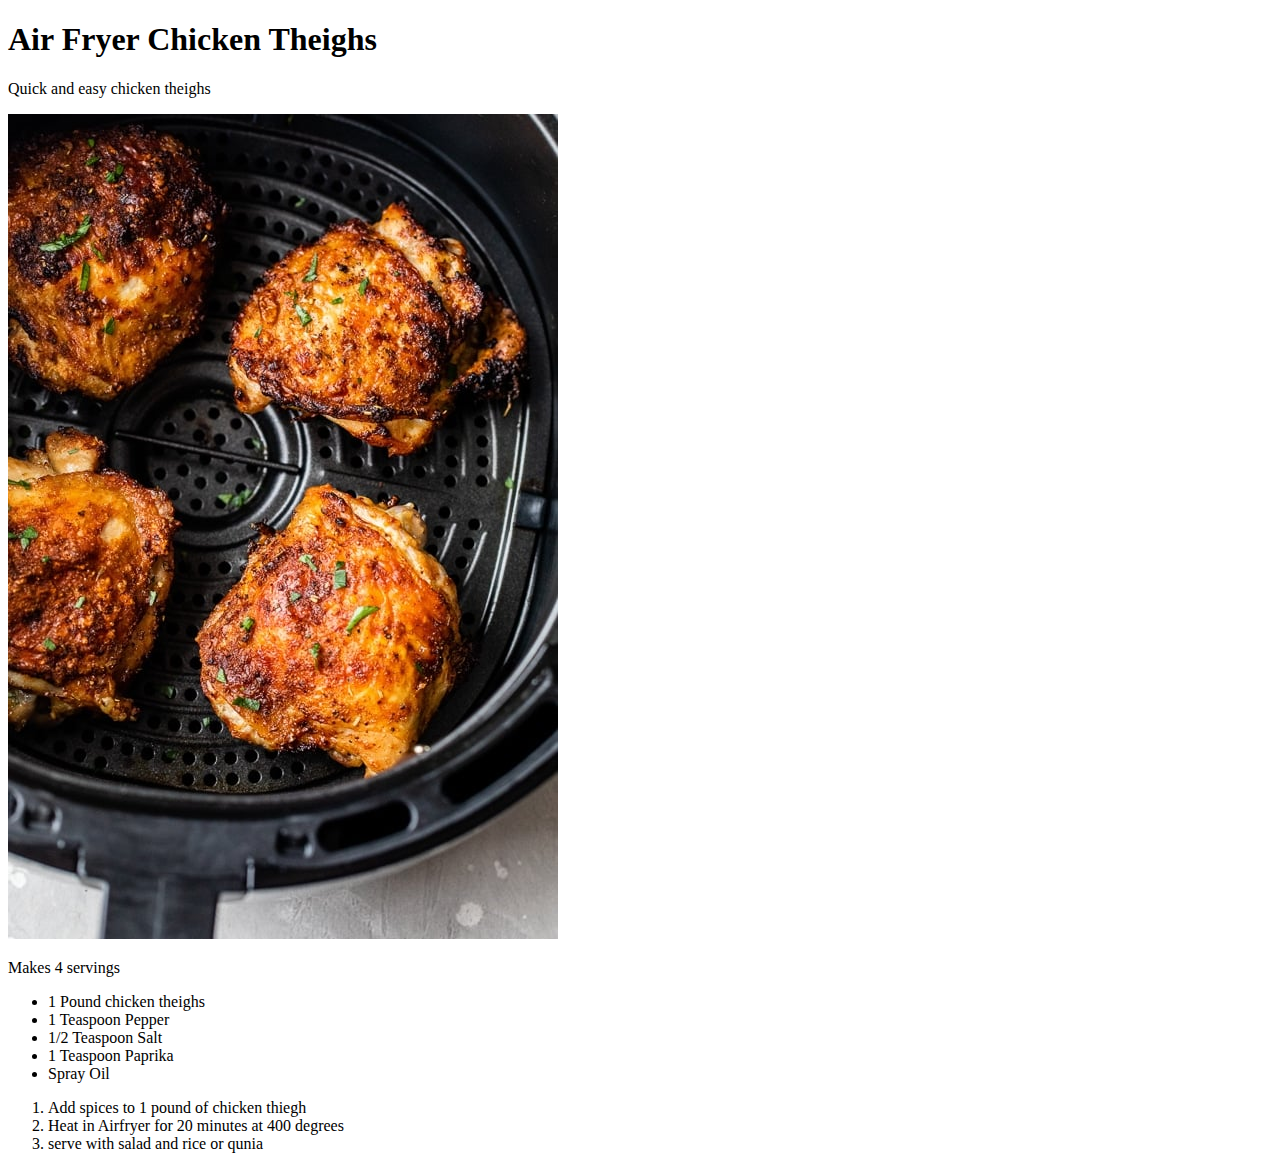
==== recipes/airfryerchickenthieghs.html @ 43e2ed18 "Added 3 new recipes to the website" ====
<!DOCTYPE html>
<html lang="en">
    <head>
        <meta charset="utf-8">
        <title>Air Fryer Chicken Theighs</title>
    </head>
    <body>
        <h1>Air Fryer Chicken Theighs</h1>
        <p>Quick and easy chicken theighs</p>
        <img src="images/Air-Fryer-Chicken-Thighs-4.jpg">
        <p>Makes 4 servings</p>
        <ul>
            <li>1 Pound chicken theighs</li>
            <li>1 Teaspoon Pepper</li>
            <li>1/2 Teaspoon Salt</li>
            <li>1 Teaspoon Paprika</li>
            <li>Spray Oil</li>
        </ul>
        <ol>
            <li>Add spices to 1 pound of chicken thiegh</li>
            <li>Heat in Airfryer for 20 minutes at 400 degrees</li>
            <li>serve with salad and rice or qunia</li>
        </ol>
    </body>
</html>
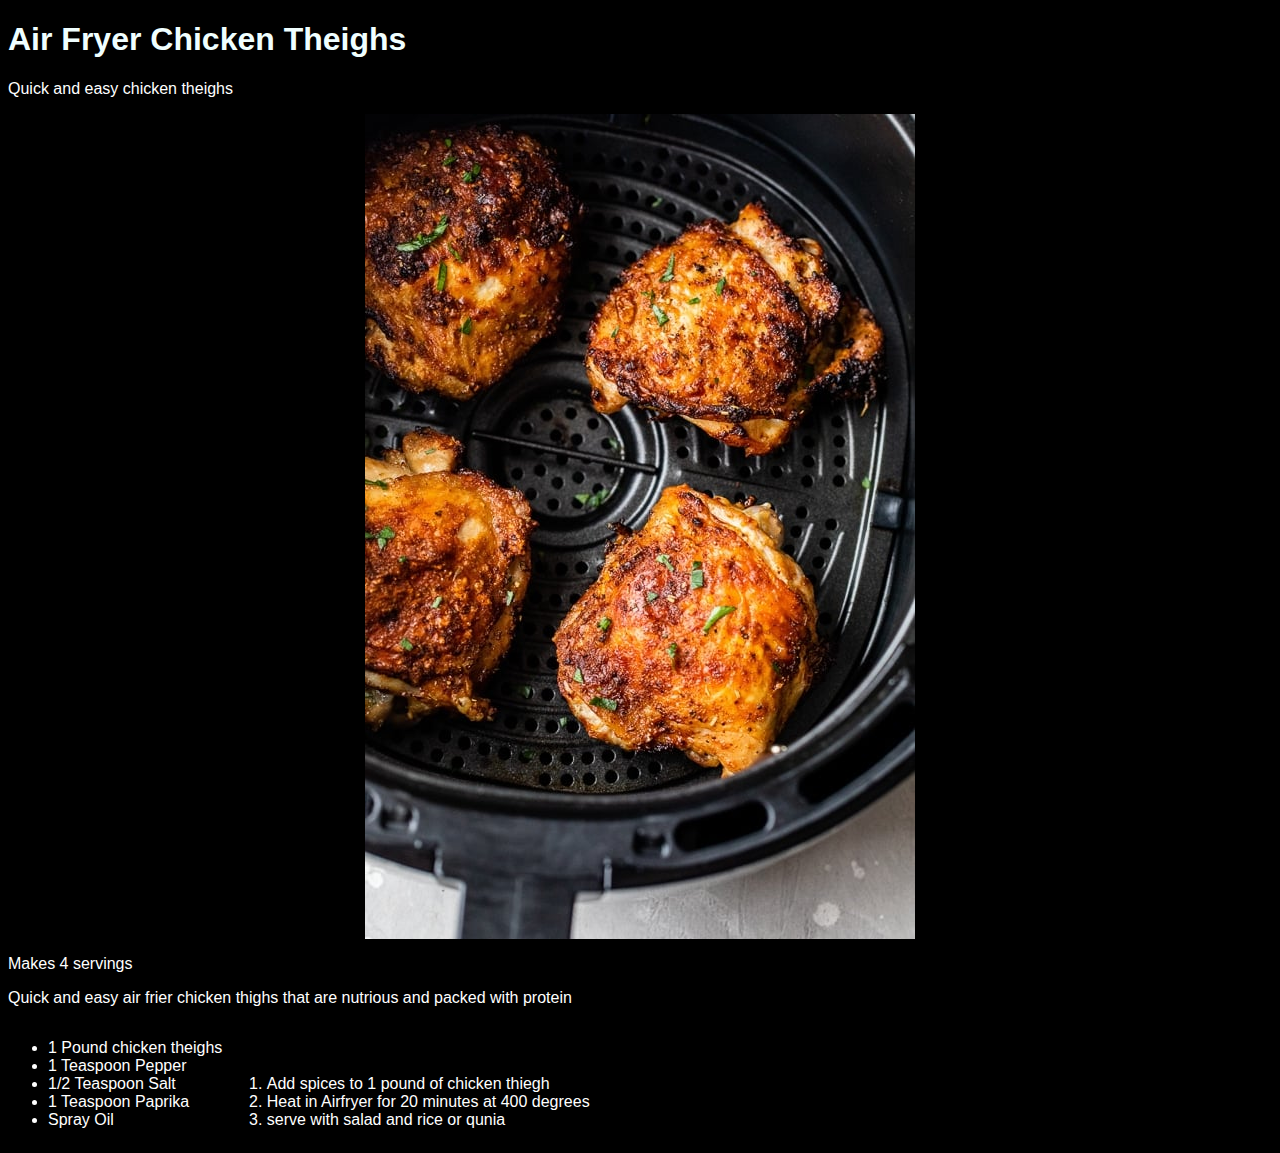
==== commit 3881a42a: "Added some new recipes and created a stylesheet" ====
--- a/recipes/airfryerchickenthieghs.html
+++ b/recipes/airfryerchickenthieghs.html
@@ -3,23 +3,27 @@
     <head>
         <meta charset="utf-8">
         <title>Air Fryer Chicken Theighs</title>
+        <link rel="stylesheet" href="../styles.css" />
     </head>
     <body>
         <h1>Air Fryer Chicken Theighs</h1>
         <p>Quick and easy chicken theighs</p>
         <img src="images/Air-Fryer-Chicken-Thighs-4.jpg">
         <p>Makes 4 servings</p>
-        <ul>
-            <li>1 Pound chicken theighs</li>
-            <li>1 Teaspoon Pepper</li>
-            <li>1/2 Teaspoon Salt</li>
-            <li>1 Teaspoon Paprika</li>
-            <li>Spray Oil</li>
-        </ul>
-        <ol>
-            <li>Add spices to 1 pound of chicken thiegh</li>
-            <li>Heat in Airfryer for 20 minutes at 400 degrees</li>
-            <li>serve with salad and rice or qunia</li>
-        </ol>
+        <p>Quick and easy air frier chicken thighs that are nutrious and packed with protein</p>
+        <div class="recipe">
+            <ul>
+                <li>1 Pound chicken theighs</li>
+                <li>1 Teaspoon Pepper</li>
+                <li>1/2 Teaspoon Salt</li>
+                <li>1 Teaspoon Paprika</li>
+                <li>Spray Oil</li>
+            </ul>
+            <ol>
+                <li>Add spices to 1 pound of chicken thiegh</li>
+                <li>Heat in Airfryer for 20 minutes at 400 degrees</li>
+                <li>serve with salad and rice or qunia</li>
+            </ol>
+        </div>
     </body>
 </html>--- a/styles.css
+++ b/styles.css
@@ -0,0 +1,47 @@
+/* s tyles.css */
+html {
+    background-color:black;
+}
+h1 {
+    color:azure;
+    font-family:Arial, Helvetica, sans-serif
+}
+p {
+    color:white;
+    font-family:'Lucida Sans', 'Lucida Sans Regular', 'Lucida Grande', 'Lucida Sans Unicode', Geneva, Verdana, sans-serif;
+}
+a {
+    text-decoration:none;
+    font-family:'Lucida Sans', 'Lucida Sans Regular', 'Lucida Grande', 'Lucida Sans Unicode', Geneva, Verdana, sans-serif;
+}
+a:link {
+    color:white;
+}
+a:visited {
+    color:grey;
+}
+a:hover {
+    color:lightblue;
+}
+div.recipe {
+    color:white;
+    font-family:'Lucida Sans', 'Lucida Sans Regular', 'Lucida Grande', 'Lucida Sans Unicode', Geneva, Verdana, sans-serif;
+}
+div.wrapper {
+    max-width: 500px;
+    margin:auto;
+    text-align: center;
+}
+ul {
+    display:inline-block;
+    text-align: left;
+}
+ol {
+    display:inline-block;
+    text-align: left;
+}
+img {
+    display: block;
+    margin-left: auto;
+    margin-right: auto;
+}